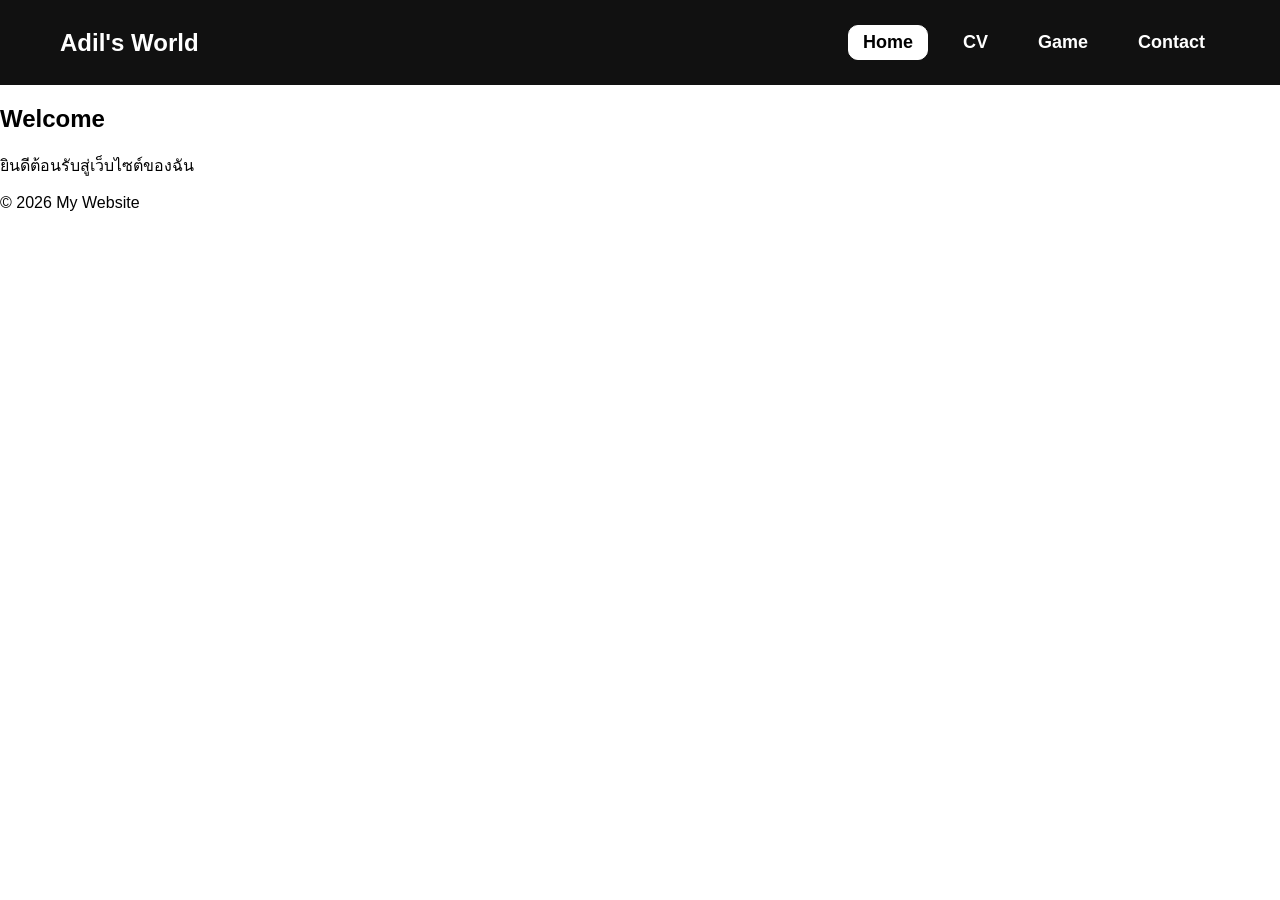
==== index.html @ 720482ba "menu bar update" ====
<!DOCTYPE html>
<html lang="th">
<head>
  <meta charset="UTF-8">
  <meta name="viewport" content="width=device-width, initial-scale=1.0">
  <title>Home</title>

  <link rel="stylesheet" href="css/index.css">
  <link rel="stylesheet" href="css/main.css">
  
</head>
<body>

<header>
    <h1>Adil's World</h1>

    <nav>
      <a href="index.html" class="active">Home</a>
      <a href="cv.html">CV</a>
      <a href="game.html">Game</a>
      <a href="contact.html">Contact</a>
    </nav>
  </div>
</header>

<main class="grid">
  <section>
    <h2>Welcome</h2>
    <p>ยินดีต้อนรับสู่เว็บไซต์ของฉัน</p>
  </section>
</main>

<footer>
  <p>© 2026 My Website</p>
</footer>

</body>
</html>
---- css/main.css ----
/* ===== พื้นฐาน ===== */
body {
  font-family: 'Inter', sans-serif;
  margin: 0;
}

/* ===== Header ===== */
header {
  background: #111;
  color: white;
  padding: 25px 60px;
  display: flex;
  justify-content: space-between;
  align-items: center;
}

/* ===== ชื่อเว็บ ===== */
header h1 {
  margin: 0;
  font-size: 24px;
}

/* ===== Nav ===== */
nav {
  display: flex;
  gap: 20px;
}

/* ===== เมนู ===== */
nav a {
  color: white;
  text-decoration: none;
  font-weight: bold;
  font-size: 18px;

  padding: 6px 14px;
  border: 1px solid transparent;
  border-radius: 10px;

  transition: 0.3s ease;
}

/* ===== hover ===== */
nav a:hover {
  background: white;
  color: black;
  border: 1px solid white;
  transform: translateY(-2px);
}

/* ===== active (ค้างไว้) ===== */
nav a.active {
  background: white;
  color: black;
  border: 1px solid white;
}
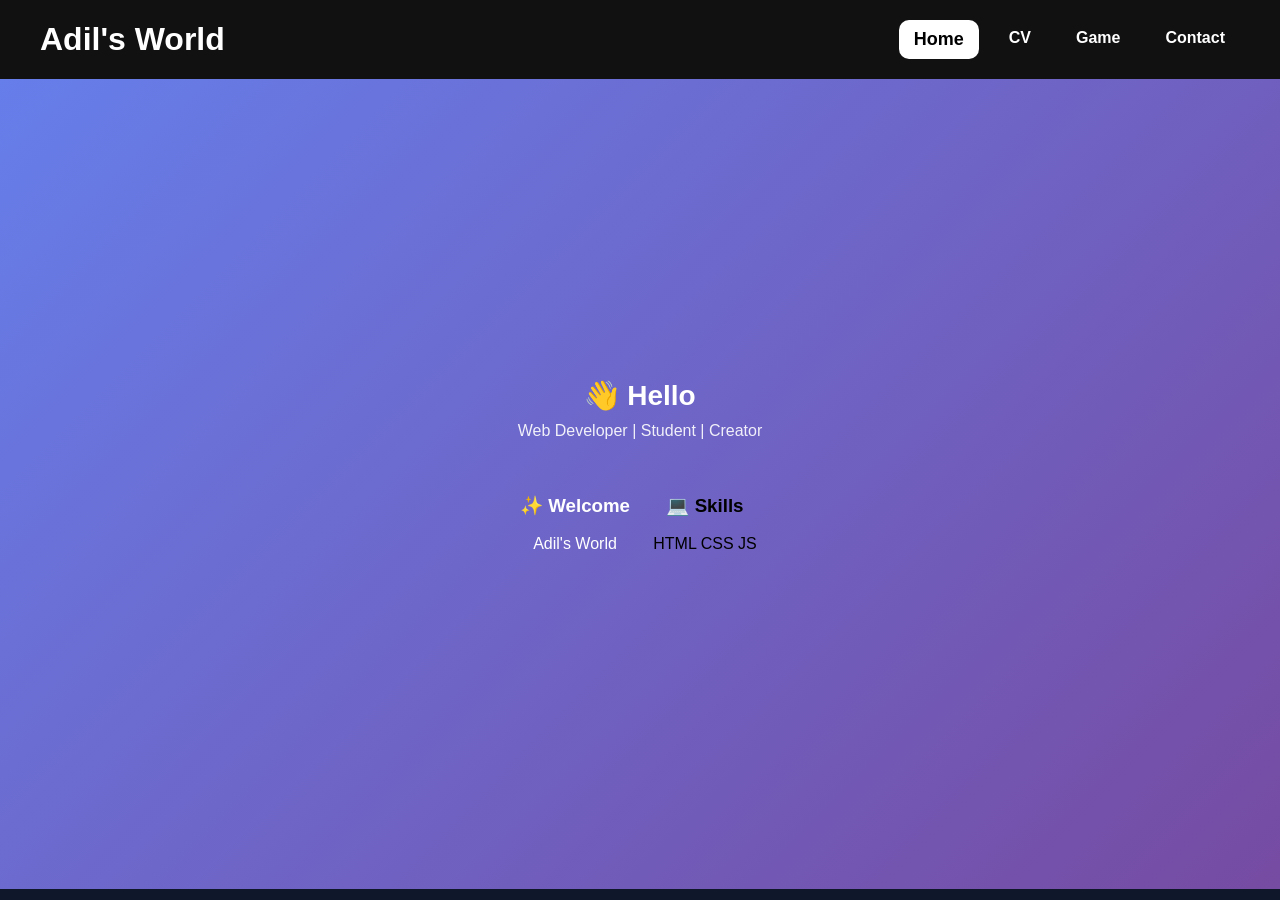
==== commit bbce0259: "update" ====
--- a/index.html
+++ b/index.html
@@ -3,36 +3,48 @@
 <head>
   <meta charset="UTF-8">
   <meta name="viewport" content="width=device-width, initial-scale=1.0">
-  <title>Home</title>
+  <title>Adil's World</title>
 
+  <!-- MAIN CSS (คุม navbar + layout) -->
+  <link rel="stylesheet" href="css/main.css">
+
+  <!-- PAGE CSS -->
   <link rel="stylesheet" href="css/index.css">
-  <link rel="stylesheet" href="css/main.css">
-  
 </head>
+
 <body>
 
 <header>
-    <h1>Adil's World</h1>
+  <h1>Adil's World</h1>
 
-    <nav>
-      <a href="index.html" class="active">Home</a>
-      <a href="cv.html">CV</a>
-      <a href="game.html">Game</a>
-      <a href="contact.html">Contact</a>
-    </nav>
-  </div>
+  <nav>
+    <a href="index.html" class="active">Home</a>
+    <a href="cv.html">CV</a>
+    <a href="game.html">Game</a>
+    <a href="contact.html">Contact</a>
+  </nav>
 </header>
 
-<main class="grid">
-  <section>
-    <h2>Welcome</h2>
-    <p>ยินดีต้อนรับสู่เว็บไซต์ของฉัน</p>
-  </section>
-</main>
+<section class="hero">
 
-<footer>
-  <p>© 2026 My Website</p>
-</footer>
+  <h2 class="typing">👋 Hello</h2>
+  <p class="subtitle">Web Developer | Student | Creator</p>
+
+  <div class="grid">
+
+    <div class="card">
+      <h3>✨ Welcome</h3>
+      <p>Adil's World</p>
+    </div>
+
+    <div class="card skills">
+      <h3>💻 Skills</h3>
+      <p>HTML CSS JS</p>
+    </div>
+
+  </div>
+
+</section>
 
 </body>
 </html>
--- a/css/main.css
+++ b/css/main.css
@@ -1,56 +1,91 @@
-/* ===== พื้นฐาน ===== */
+/* =========================
+   Base (Progressive Enhancement)
+   ========================= */
 body {
   font-family: 'Inter', sans-serif;
   margin: 0;
+  background: #0f172a;
+  color: white;
 }
 
-/* ===== Header ===== */
+/* =========================
+   Header (Flexbox)
+   ========================= */
 header {
   background: #111;
   color: white;
-  padding: 25px 60px;
+
+  padding: 20px 40px;
+
   display: flex;
   justify-content: space-between;
   align-items: center;
+
+  flex-wrap: wrap; /* responsive */
 }
 
-/* ===== ชื่อเว็บ ===== */
+/* =========================
+   Logo
+   ========================= */
 header h1 {
   margin: 0;
-  font-size: 24px;
+  font-size: 32px;
 }
 
-/* ===== Nav ===== */
+/* =========================
+   Navigation (Flexbox)
+   ========================= */
 nav {
   display: flex;
-  gap: 20px;
+  gap: 15px;
+  flex-wrap: wrap;
 }
 
-/* ===== เมนู ===== */
+/* =========================
+   Menu Links
+   ========================= */
 nav a {
   color: white;
   text-decoration: none;
   font-weight: bold;
-  font-size: 18px;
+  font-size: 16px;
 
-  padding: 6px 14px;
+  padding: 8px 14px;
+  border-radius: 10px;
+
   border: 1px solid transparent;
-  border-radius: 10px;
 
   transition: 0.3s ease;
 }
 
-/* ===== hover ===== */
+/* hover */
 nav a:hover {
   background: white;
   color: black;
-  border: 1px solid white;
   transform: translateY(-2px);
 }
 
-/* ===== active (ค้างไว้) ===== */
+/* active */
 nav a.active {
   background: white;
   color: black;
-  border: 1px solid white;
+  font-size: 18px;
+}
+
+/* =========================
+   Grid Layout (รองรับ content)
+   ========================= */
+.grid {
+  display: grid;
+  grid-template-columns: 1fr;
+  gap: 20px;
+
+  padding: 20px;
+}
+
+/* desktop */
+@media (min-width: 768px) {
+  .grid {
+    grid-template-columns: 1fr 1fr;
+  }
 }
--- a/css/index.css
+++ b/css/index.css
@@ -0,0 +1,28 @@
+.hero {
+  height: calc(100vh - 90px);
+  display: flex;
+  flex-direction: column;
+  justify-content: center;
+  align-items: center;
+
+  text-align: center;
+
+  background: linear-gradient(135deg, #667eea, #764ba2);
+  padding: 20px;
+  box-sizing: border-box;
+}
+
+.typing {
+  font-size: 28px;
+  margin: 0;
+}
+
+.subtitle {
+  opacity: 0.9;
+  margin-top: 10px;
+}
+
+/* card override (ถ้าต้องการเน้นหน้าเดียว) */
+.skills {
+  color: black;
+}
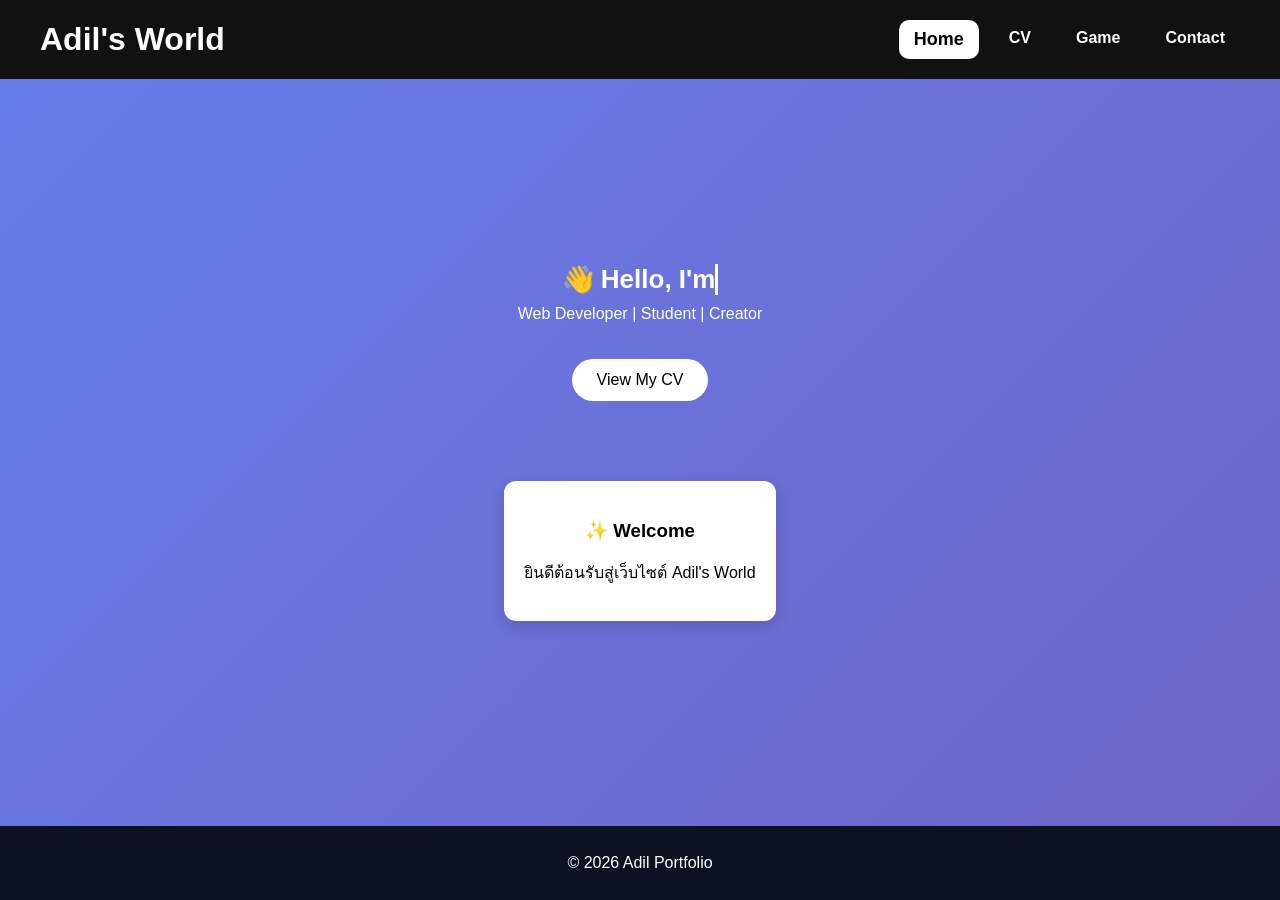
==== commit befacf69: "home update" ====
--- a/index.html
+++ b/index.html
@@ -5,10 +5,7 @@
   <meta name="viewport" content="width=device-width, initial-scale=1.0">
   <title>Adil's World</title>
 
-  <!-- MAIN CSS (คุม navbar + layout) -->
   <link rel="stylesheet" href="css/main.css">
-
-  <!-- PAGE CSS -->
   <link rel="stylesheet" href="css/index.css">
 </head>
 
@@ -27,24 +24,26 @@
 
 <section class="hero">
 
-  <h2 class="typing">👋 Hello</h2>
-  <p class="subtitle">Web Developer | Student | Creator</p>
+  <h2 class="typing reveal"></h2>
+  <p class="subtitle reveal">Web Developer | Student | Creator</p>
+
+  <a href="cv.html" class="btn reveal">View My CV</a>
 
   <div class="grid">
 
-    <div class="card">
+    <div class="card glow-card reveal welcome">
       <h3>✨ Welcome</h3>
-      <p>Adil's World</p>
-    </div>
-
-    <div class="card skills">
-      <h3>💻 Skills</h3>
-      <p>HTML CSS JS</p>
+      <p>ยินดีต้อนรับสู่เว็บไซต์ Adil's World</p>
     </div>
 
   </div>
 
 </section>
 
+<footer>
+  <p>© 2026 Adil Portfolio</p>
+</footer>
+
+<script src="js/index.js"></script>
 </body>
 </html>
--- a/css/index.css
+++ b/css/index.css
@@ -1,5 +1,24 @@
+html, body {
+  margin: 0;
+  padding: 0;
+  font-family: Arial, sans-serif;
+  overflow-x: hidden;
+
+  /* 🔥 ทำให้เต็มจอ */
+  height: 100%;
+}
+
+/* ===== PAGE LAYOUT ===== */
+body {
+  display: flex;
+  flex-direction: column;
+  min-height: 100vh;
+}
+
+/* ===== HERO ===== */
 .hero {
-  height: calc(100vh - 90px);
+  flex: 1; /* 🔥 ดัน footer ลงล่างอัตโนมัติ */
+
   display: flex;
   flex-direction: column;
   justify-content: center;
@@ -8,21 +27,108 @@
   text-align: center;
 
   background: linear-gradient(135deg, #667eea, #764ba2);
+  color: white;
+
+  background-size: 200% 200%;
+  animation: bgMove 10s infinite alternate;
+
   padding: 20px;
   box-sizing: border-box;
 }
 
+@keyframes bgMove {
+  0% { background-position: left; }
+  100% { background-position: right; }
+}
+
+/* ===== TYPO ===== */
 .typing {
-  font-size: 28px;
+  font-size: 26px;
+  border-right: 3px solid white;
+  white-space: nowrap;
+  overflow: hidden;
   margin: 0;
 }
 
 .subtitle {
+  margin-top: 10px;
   opacity: 0.9;
-  margin-top: 10px;
 }
 
-/* card override (ถ้าต้องการเน้นหน้าเดียว) */
-.skills {
+/* ===== BUTTON ===== */
+.btn {
+  margin-top: 20px;
+  padding: 12px 25px;
+  background: white;
   color: black;
+  text-decoration: none;
+  border-radius: 30px;
+  transition: 0.3s;
+}
+
+.btn:hover {
+  background: black;
+  color: white;
+  transform: scale(1.05);
+}
+
+/* ===== GRID ===== */
+.grid {
+  display: flex;
+  justify-content: center;
+  margin-top: 20px;
+  width: 100%;
+}
+
+/* ===== CARD ===== */
+.card {
+  background: white;
+  color: black;
+  padding: 20px;
+  border-radius: 12px;
+  text-align: center;
+  box-shadow: 0 5px 15px rgba(0,0,0,0.15);
+  max-width: 400px;
+}
+
+/* ===== WELCOME ===== */
+.welcome {
+  margin-top: 40px;
+  animation: floatCard 3s ease-in-out infinite;
+}
+
+@keyframes floatCard {
+  0% { transform: translateY(0px); }
+  50% { transform: translateY(-6px); }
+  100% { transform: translateY(0px); }
+}
+
+/* ===== GLOW ===== */
+.glow-card {
+  transition: 0.3s;
+}
+
+.glow-card:hover {
+  transform: scale(1.05);
+  box-shadow: 0 0 25px rgba(255,255,255,0.3);
+}
+
+/* ===== REVEAL ===== */
+.reveal {
+  opacity: 0;
+  transform: translateY(20px);
+  transition: 0.6s ease;
+}
+
+.reveal.active {
+  opacity: 1;
+  transform: translateY(0);
+}
+
+/* ===== FOOTER ===== */
+footer {
+  text-align: center;
+  padding: 12px;
+  color: white;
+  background: rgba(0,0,0,0.2);
 }
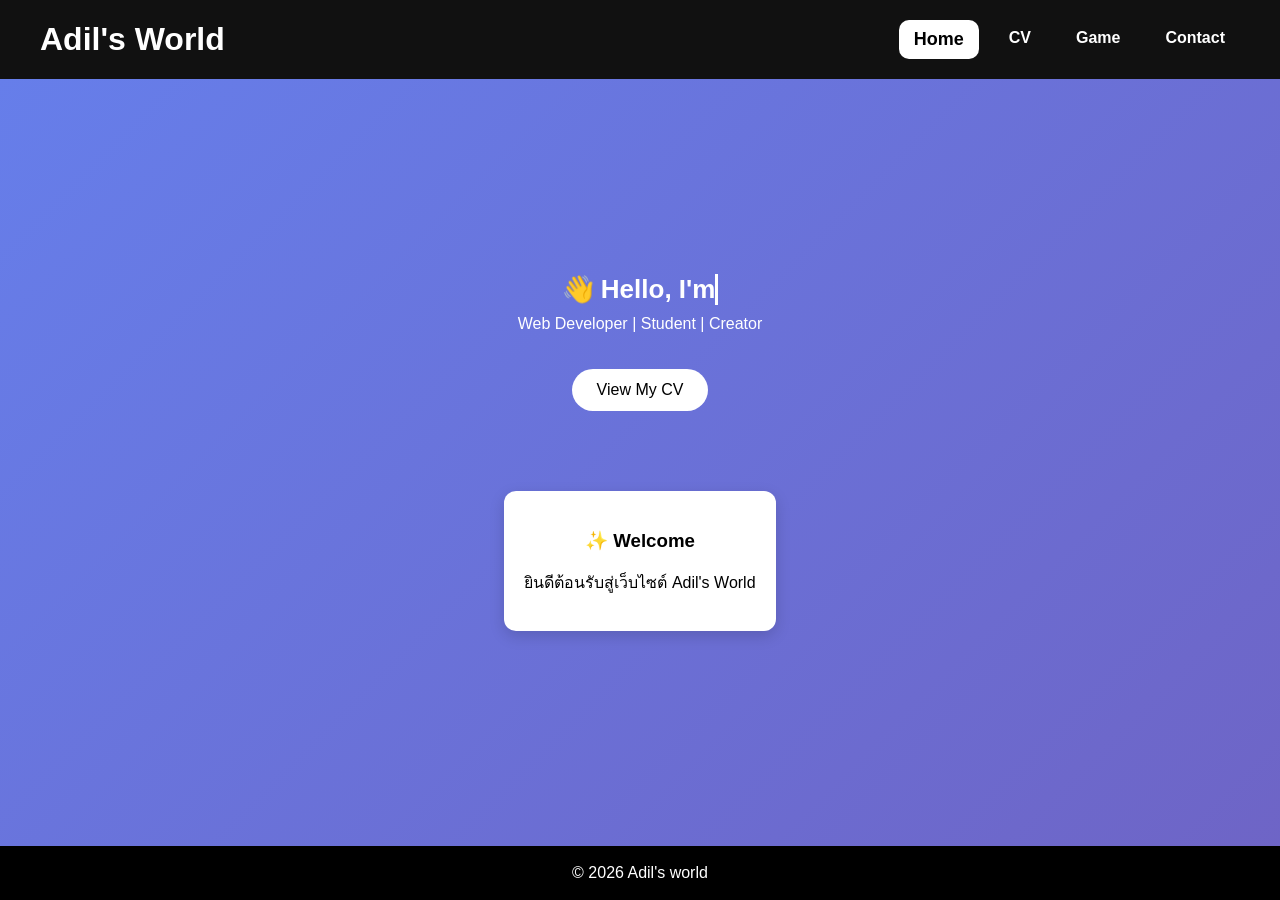
==== commit aae2a84d: "home update" ====
--- a/index.html
+++ b/index.html
@@ -41,7 +41,7 @@
 </section>
 
 <footer>
-  <p>© 2026 Adil Portfolio</p>
+  <p>© 2026 Adil's world</p>
 </footer>
 
 <script src="js/index.js"></script>
--- a/css/index.css
+++ b/css/index.css
@@ -128,7 +128,7 @@
 /* ===== FOOTER ===== */
 footer {
   text-align: center;
-  padding: 12px;
+  padding: 2px;
   color: white;
-  background: rgba(0,0,0,0.2);
+  background: black;
 }
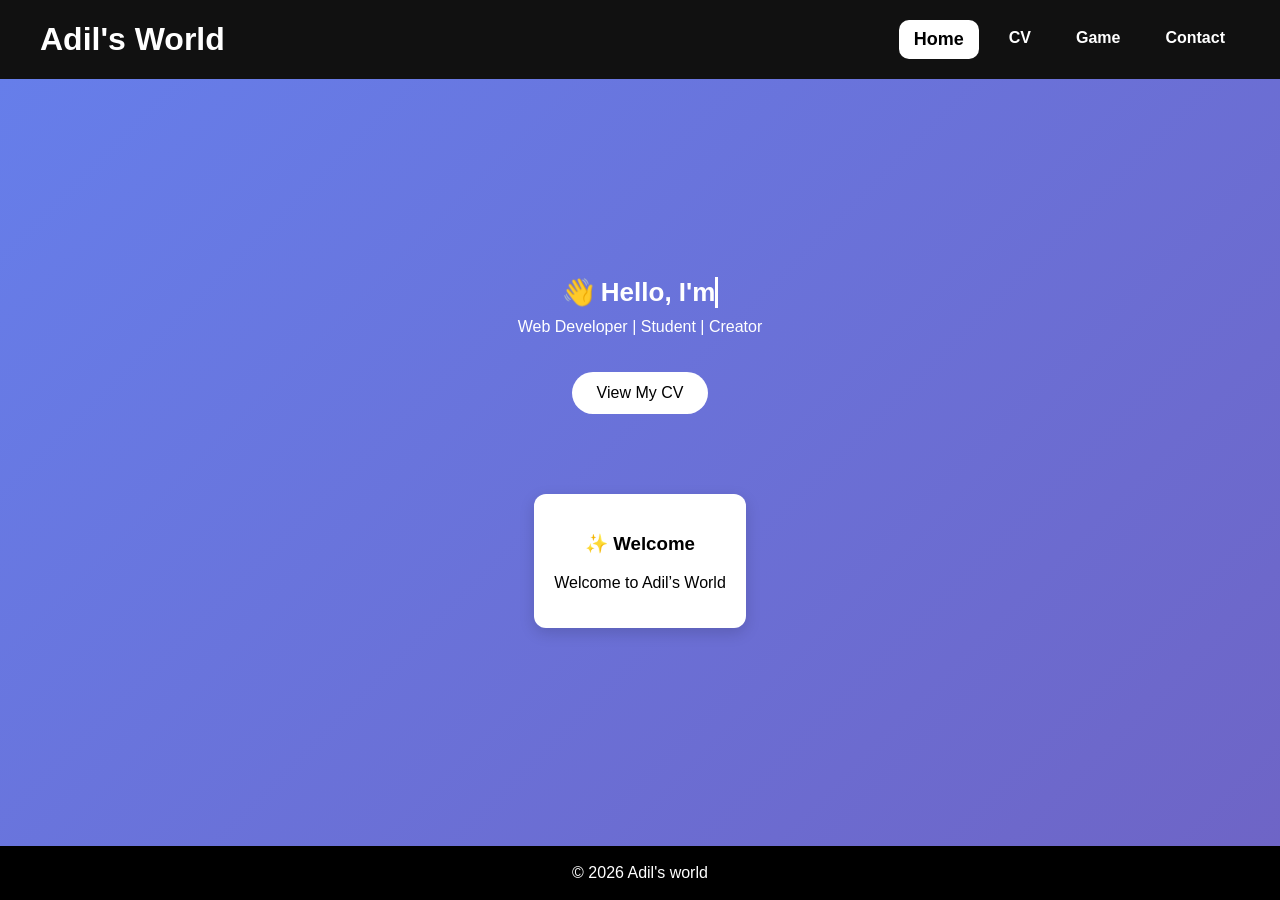
==== commit c858860a: "Upddate" ====
--- a/index.html
+++ b/index.html
@@ -3,8 +3,17 @@
 <head>
   <meta charset="UTF-8">
   <meta name="viewport" content="width=device-width, initial-scale=1.0">
-  <title>Adil's World</title>
 
+  <title>Adil Binsaad | Web Developer Portfolio</title>
+  <meta name="description" content="Portfolio ของ Adil Binsaad นักพัฒนาเว็บไซต์ นักศึกษา KMITL รวมผลงาน Web, UI/UX และ IoT">
+  <meta name="keywords" content="Adil, Portfolio, Web Developer, KMITL, JavaScript, HTML, CSS">
+
+  <meta property="og:title" content="Adil Binsaad Portfolio">
+  <meta property="og:description" content="เว็บไซต์ Portfolio ของนักพัฒนา Web และ IoT">
+  <meta property="og:type" content="website">
+  <meta property="og:url" content="https://adilbinsaad.github.io/Personal-Website-Project/">
+
+  <!-- CSS -->
   <link rel="stylesheet" href="css/main.css">
   <link rel="stylesheet" href="css/index.css">
 </head>
@@ -33,7 +42,7 @@
 
     <div class="card glow-card reveal welcome">
       <h3>✨ Welcome</h3>
-      <p>ยินดีต้อนรับสู่เว็บไซต์ Adil's World</p>
+      <p>Welcome to Adil’s World</p>
     </div>
 
   </div>
--- a/css/main.css
+++ b/css/main.css
@@ -1,19 +1,24 @@
 /* =========================
-   Base (Progressive Enhancement)
+   Base (Modern Dark UI)
    ========================= */
 body {
   font-family: 'Inter', sans-serif;
   margin: 0;
+  padding: 0;
   background: #0f172a;
   color: white;
+  overflow-x: hidden; /* กันหลุดขอบ */
 }
 
 /* =========================
-   Header (Flexbox)
+   Header FULL WIDTH FIX
    ========================= */
 header {
   background: #111;
   color: white;
+
+  width: 100%;        /* 🔥 เต็มจอ */
+  box-sizing: border-box;
 
   padding: 20px 40px;
 
@@ -21,7 +26,13 @@
   justify-content: space-between;
   align-items: center;
 
-  flex-wrap: wrap; /* responsive */
+  flex-wrap: wrap;
+
+  header {
+  width: 100%;
+  align-self: stretch;
+  box-sizing: border-box;
+}
 }
 
 /* =========================
@@ -33,7 +44,7 @@
 }
 
 /* =========================
-   Navigation (Flexbox)
+   Navigation
    ========================= */
 nav {
   display: flex;
@@ -48,11 +59,11 @@
   color: white;
   text-decoration: none;
   font-weight: bold;
+
   font-size: 16px;
+  padding: 8px 14px;
 
-  padding: 8px 14px;
   border-radius: 10px;
-
   border: 1px solid transparent;
 
   transition: 0.3s ease;
@@ -73,13 +84,12 @@
 }
 
 /* =========================
-   Grid Layout (รองรับ content)
+   Grid Layout
    ========================= */
 .grid {
   display: grid;
   grid-template-columns: 1fr;
   gap: 20px;
-
   padding: 20px;
 }
 
@@ -88,4 +98,31 @@
   .grid {
     grid-template-columns: 1fr 1fr;
   }
+}
+
+/* =========================
+   MOBILE FIX
+   ========================= */
+@media (max-width: 600px) {
+  header {
+    flex-direction: column;
+    align-items: center;
+    text-align: center;
+    gap: 10px;
+    width: 100%; /* 🔥 ย้ำให้เต็ม */
+  }
+
+  header h1 {
+    font-size: 26px;
+  }
+
+  nav {
+    justify-content: center;
+    width: 100%;
+  }
+
+  nav a {
+    font-size: 14px;
+    padding: 6px 10px;
+  }
 }
--- a/css/index.css
+++ b/css/index.css
@@ -1,7 +1,6 @@
 html, body {
   margin: 0;
   padding: 0;
-  font-family: Arial, sans-serif;
   overflow-x: hidden;
 
   /* 🔥 ทำให้เต็มจอ */
@@ -18,7 +17,6 @@
 /* ===== HERO ===== */
 .hero {
   flex: 1; /* 🔥 ดัน footer ลงล่างอัตโนมัติ */
-
   display: flex;
   flex-direction: column;
   justify-content: center;
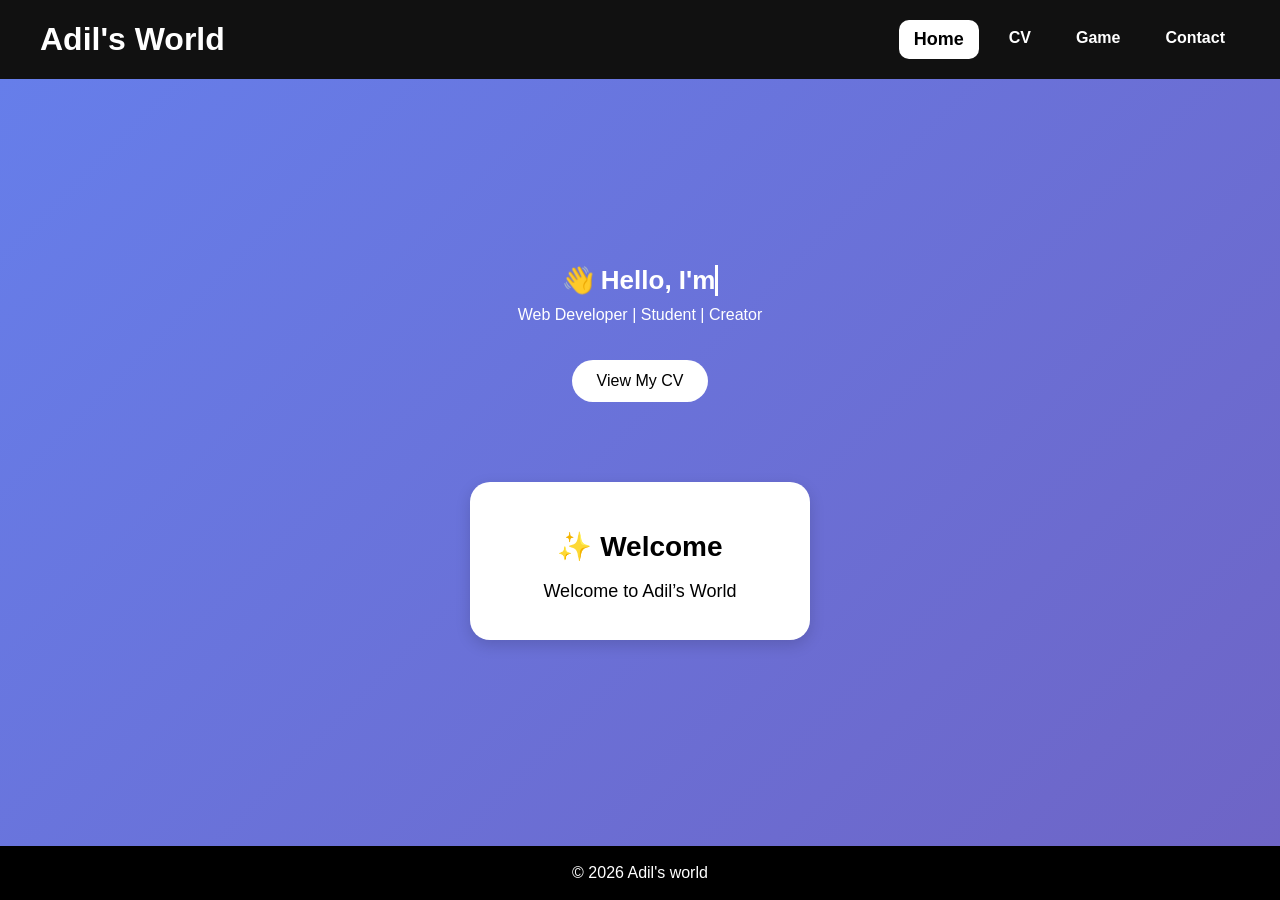
==== commit 068dff4e: "Update" ====
--- a/index.html
+++ b/index.html
@@ -21,7 +21,7 @@
 <body>
 
 <header>
-  <h1>Adil's World</h1>
+  <h1><a href="index.html" class="logo">Adil's World</a></h1>
 
   <nav>
     <a href="index.html" class="active">Home</a>
@@ -40,9 +40,9 @@
 
   <div class="grid">
 
-    <div class="card glow-card reveal welcome">
+    <div class="card glow-card reveal welcome big-welcome">
       <h3>✨ Welcome</h3>
-      <p>Welcome to Adil’s World</p>
+         <p>Welcome to Adil’s World</p>
     </div>
 
   </div>
--- a/css/main.css
+++ b/css/main.css
@@ -125,4 +125,15 @@
     font-size: 14px;
     padding: 6px 10px;
   }
+}
+
+/* ===== Logo Link ===== */
+.logo {
+  color: white;
+  text-decoration: none;
+}
+
+/* hover นิดนึงให้ดูมีลูกเล่น */
+.logo:hover {
+  opacity: 0.8;
 }
--- a/css/index.css
+++ b/css/index.css
@@ -129,4 +129,26 @@
   padding: 2px;
   color: white;
   background: black;
+}
+
+/* ===== BIG WELCOME (ขยายพิเศษ) ===== */
+.big-welcome {
+  max-width: 300px;   /* 🔥 ใหญ่ขึ้นชัด */
+  width: 90%;
+
+  padding: 20px;      /* 🔥 หนาขึ้น ดู premium */
+  border-radius: 20px;
+
+  font-size: 18px;
+}
+
+/* ขยายหัวข้อ */
+.big-welcome h3 {
+  font-size: 28px;
+  margin-bottom: 10px;
+}
+
+/* ขยายข้อความ */
+.big-welcome p {
+  font-size: 18px;
 }
